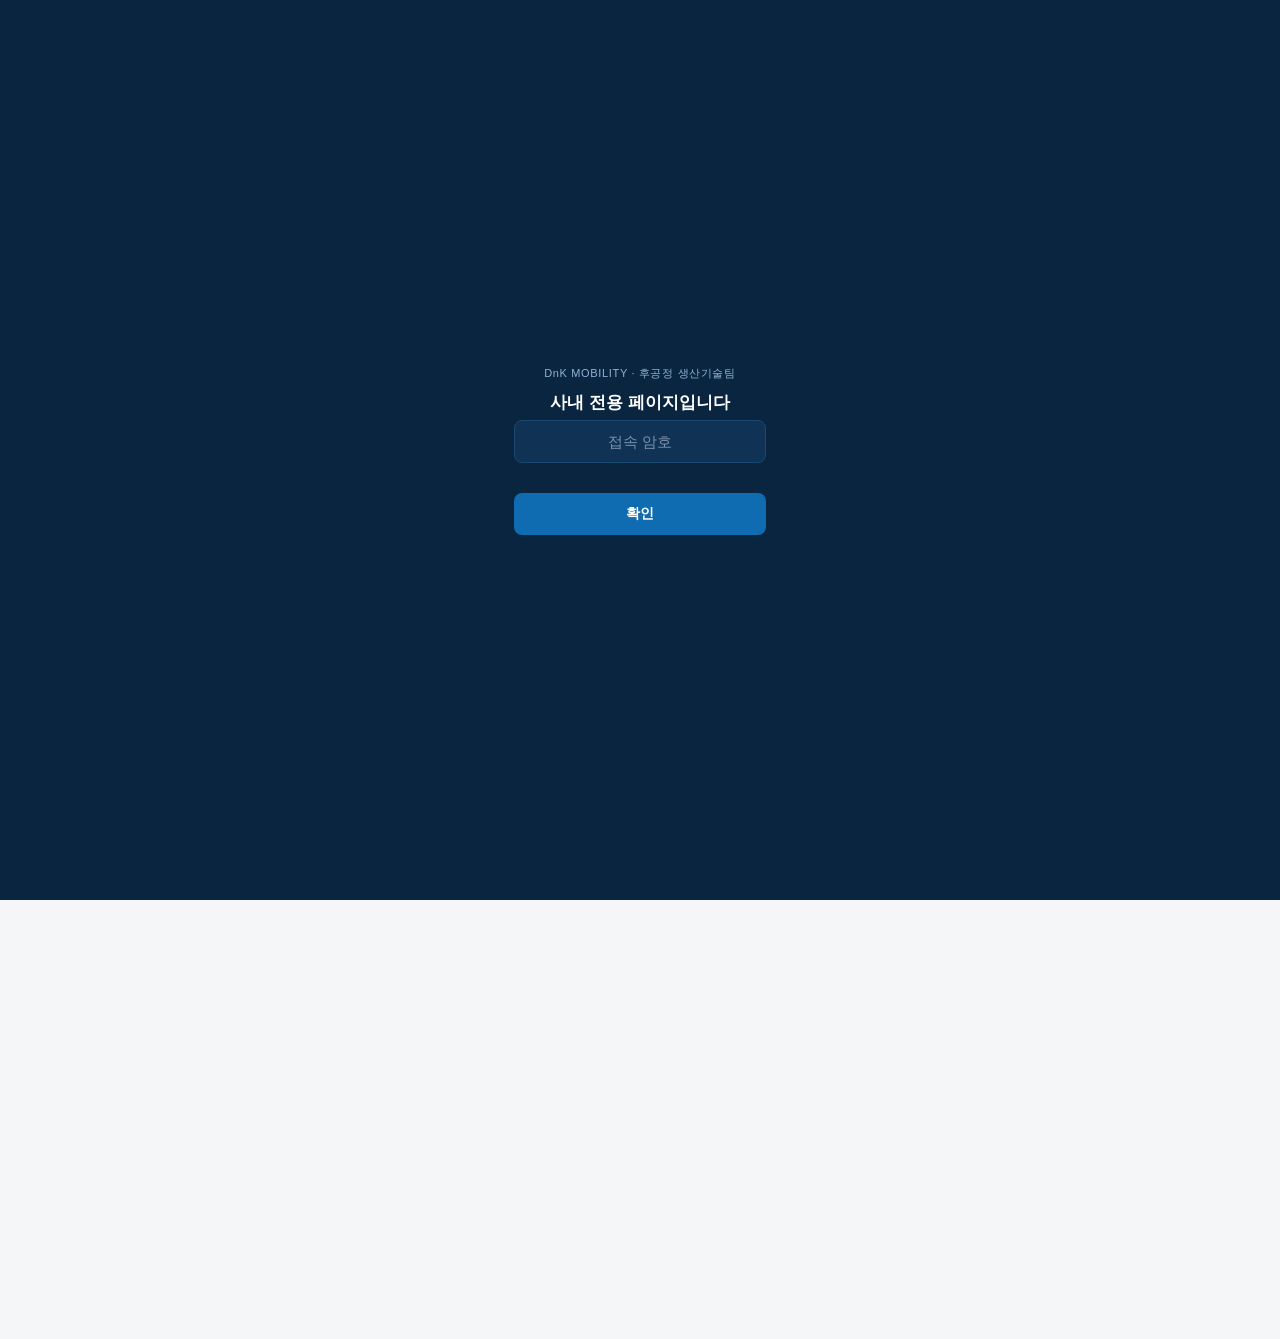
==== index.html @ b7c90b2c "Add QR scan intro to the home screen Scanning a QR code now lands on a short splash before the index" ====
<!DOCTYPE html>
<html lang="ko">
<head>
<meta charset="UTF-8">
<meta name="viewport" content="width=device-width, initial-scale=1.0, maximum-scale=1.0">
<title>후공정 설비 정보관리 시스템 | 홈</title>
<style>
  :root{
    --navy:#0a2540;
    --navy-2:#0f3255;
    --steel:#1a4971;
    --accent:#0f6cb0;
    --gray-900:#181d22;
    --gray-700:#454e57;
    --gray-500:#6d7683;
    --gray-400:#9aa3ae;
    --gray-300:#d3d8de;
    --gray-200:#e6e9ed;
    --gray-100:#f4f6f8;
    --white:#ffffff;
    --ok-bg:#eaf4ee;
    --ok-text:#1c6b41;
    --warn-bg:#fbf3e2;
    --warn-text:#8a5a12;
    --line:#d3d8de;
  }
  *{box-sizing:border-box;}
  html{-webkit-text-size-adjust:100%;}
  body{
    margin:0;
    font-family:-apple-system,BlinkMacSystemFont,"Malgun Gothic","Apple SD Gothic Neo",sans-serif;
    background:var(--gray-100);
    color:var(--gray-900);
    line-height:1.6;
    -webkit-font-smoothing:antialiased;
    font-size:14.5px;
  }

  /* ===== Top identity bar ===== */
  .id-bar{
    background:var(--navy);
    color:#cdd8e3;
    font-size:11px;
    letter-spacing:.03em;
    padding:6px 16px;
    display:flex;
    justify-content:space-between;
    align-items:center;
  }
  .id-bar .product{
    font-weight:700;
    font-size:12px;
    color:#ffffff;
    letter-spacing:.01em;
  }

  /* ===== Document title block (mirrors 작업표준서 서식) ===== */
  .doc-header{
    background:var(--navy);
    color:var(--white);
    padding:18px 16px 20px;
  }
  .doc-header .doc-type{
    font-size:11px;
    font-weight:700;
    letter-spacing:.14em;
    color:#8fb3d6;
    margin:0 0 4px;
  }
  .doc-header h1{
    margin:0 0 8px;
    font-size:22px;
    font-weight:800;
    letter-spacing:-0.01em;
  }
  .doc-header .desc{
    margin:0;
    font-size:12.5px;
    color:#b9c9db;
  }
  .stat-row{
    display:flex;
    gap:8px;
    margin-top:14px;
  }
  .stat-chip{
    flex:1;
    background:rgba(255,255,255,.08);
    border:1px solid rgba(255,255,255,.14);
    border-radius:7px;
    padding:8px 10px;
  }
  .stat-chip .k{display:block;font-size:9.5px;color:#8fb3d6;letter-spacing:.03em;margin-bottom:2px;}
  .stat-chip .v{font-size:14px;font-weight:800;font-variant-numeric:tabular-nums;}

  main{
    max-width:640px;
    margin:0 auto;
    padding:16px 14px 60px;
  }

  h4.sub{
    font-size:11.5px;
    text-transform:uppercase;
    letter-spacing:.05em;
    color:var(--gray-500);
    margin:22px 2px 8px;
  }
  h4.sub:first-child{margin-top:2px;}

  /* ===== Equipment card list ===== */
  .eq-list{display:flex;flex-direction:column;gap:9px;}
  .eq-card{
    display:flex;align-items:center;gap:12px;
    border:1px solid var(--line);border-radius:9px;
    padding:12px 13px;text-decoration:none;color:var(--gray-900);
    background:var(--white);
  }
  .eq-card .no-badge{
    width:44px;height:44px;flex-shrink:0;border-radius:8px;
    background:var(--navy);color:#fff;
    display:flex;flex-direction:column;align-items:center;justify-content:center;
  }
  .eq-card .no-badge .no-label{font-size:7.5px;opacity:.75;letter-spacing:.04em;line-height:1;}
  .eq-card .no-badge .no-value{font-size:15px;font-weight:800;font-variant-numeric:tabular-nums;line-height:1.3;}
  .eq-card .eq-text{flex:1;min-width:0;}
  .eq-card .eq-name{font-size:14px;font-weight:700;word-break:keep-all;}
  .eq-card .eq-process{font-size:11.5px;color:var(--gray-500);margin-top:2px;word-break:keep-all;}
  .eq-card .arrow{color:var(--gray-400);font-size:18px;flex-shrink:0;}

  footer{
    max-width:640px;margin:6px auto 0;padding:6px 14px 34px;
    text-align:center;color:var(--gray-500);font-size:11.5px;
  }
  footer .brand{
    font-weight:800;color:var(--navy);font-size:12.5px;
    letter-spacing:.02em;margin-bottom:6px;
  }

  /* ===== Interaction — hover는 마우스 환경만, 터치는 :active로 별도 피드백 ===== */
  .eq-card,.eq-card .no-badge,.eq-card .arrow,.eq-card .eq-name{
    transition:transform .18s ease,box-shadow .18s ease,border-color .18s ease,
               background .18s ease,color .18s ease;
  }

  @media (hover:hover) and (pointer:fine){
    .eq-card:hover{
      transform:translateY(-3px);border-color:#b9c2cc;
      box-shadow:0 6px 18px rgba(10,37,64,.13),0 2px 5px rgba(10,37,64,.07);
    }
    .eq-card:hover .no-badge{background:var(--accent);transform:scale(1.06);}
    .eq-card:hover .arrow{transform:translateX(5px);color:var(--navy);}
    .eq-card:hover .eq-name{color:var(--navy);}
  }

  .eq-card:active{background:var(--gray-100);transform:scale(.985);}
  .eq-card:active .no-badge{background:var(--accent);}

  @media (prefers-reduced-motion:reduce){
    .eq-card,.eq-card .no-badge,.eq-card .arrow,.eq-card .eq-name{transition:none!important;}
  }
</style>
</head>
<body>
<script src="gate.js"></script>
<script src="intro.js"></script>

<div class="id-bar">
  <span>DnK MOBILITY · 후공정 생산기술팀</span>
  <span class="product">e-AWD 70kW MOTOR HOUSING ASS'Y</span>
</div>

<div class="doc-header">
  <p class="doc-type">공정 설비 정보관리 시스템 <span style="opacity:.7;font-weight:600;">· EQUIPMENT INFORMATION MANAGEMENT SYSTEM</span></p>
  <h1>전체 설비 인덱스</h1>
  <p class="desc">설비에 부착된 QR코드를 스캔하면 해당 설비 페이지로 바로 이동합니다. 아래 목록에서도 전체 설비를 확인할 수 있습니다.</p>
  <div class="stat-row">
    <div class="stat-chip"><span class="k">등록 설비</span><span class="v">10개소</span></div>
    <div class="stat-chip"><span class="k">공정 범위</span><span class="v">No.110~200</span></div>
    <div class="stat-chip"><span class="k">문서번호</span><span class="v">DnK-250915-001~010</span></div>
  </div>
</div>

<main>

  <h4 class="sub">마킹</h4>
  <div class="eq-list">
    <a class="eq-card" href="laser-marking.html">
      <span class="no-badge"><span class="no-label">No.</span><span class="no-value">110</span></span>
      <span class="eq-text"><div class="eq-name">레이저 마킹기</div><div class="eq-process">레이저 마킹 · 110</div></span>
      <span class="arrow">›</span>
    </a>
  </div>

  <h4 class="sub">조립전 리크검사</h4>
  <div class="eq-list">
    <a class="eq-card" href="leak-pre-flow.html">
      <span class="no-badge"><span class="no-label">No.</span><span class="no-value">120</span></span>
      <span class="eq-text"><div class="eq-name">조립전 유로계 리크검사기</div><div class="eq-process">유로계 리크 테스트(조립전) · 120</div></span>
      <span class="arrow">›</span>
    </a>
    <a class="eq-card" href="leak-pre-full.html">
      <span class="no-badge"><span class="no-label">No.</span><span class="no-value">130</span></span>
      <span class="eq-text"><div class="eq-name">조립전 전체계 리크검사기</div><div class="eq-process">전체계 리크 테스트(조립전) · 130</div></span>
      <span class="arrow">›</span>
    </a>
  </div>

  <h4 class="sub">조립</h4>
  <div class="eq-list">
    <a class="eq-card" href="nipple-oil-press.html">
      <span class="no-badge"><span class="no-label">No.</span><span class="no-value">140</span></span>
      <span class="eq-text"><div class="eq-name">오일니쁠 압입기 / 테이퍼 플러그 체결기(1개소)</div><div class="eq-process">NIPPLE-OIL 압입 &amp; PLUG-TAPER(1개소) 체결 · 140</div></span>
      <span class="arrow">›</span>
    </a>
    <a class="eq-card" href="cap-sealing-press.html">
      <span class="no-badge"><span class="no-label">No.</span><span class="no-value">150</span></span>
      <span class="eq-text"><div class="eq-name">씰캡 압입기</div><div class="eq-process">CAP SEALING 압입 · 150</div></span>
      <span class="arrow">›</span>
    </a>
    <a class="eq-card" href="taper-plug-fastening.html">
      <span class="no-badge"><span class="no-label">No.</span><span class="no-value">160</span></span>
      <span class="eq-text"><div class="eq-name">테이퍼 플러그 체결기(5개소)</div><div class="eq-process">PLUG-TAPER 체결 · 160</div></span>
      <span class="arrow">›</span>
    </a>
    <a class="eq-card" href="dowel-pin-press.html">
      <span class="no-badge"><span class="no-label">No.</span><span class="no-value">170</span></span>
      <span class="eq-text"><div class="eq-name">다월핀 압입기</div><div class="eq-process">PIN-DOWEL 압입 · 170</div></span>
      <span class="arrow">›</span>
    </a>
  </div>

  <h4 class="sub">조립후 검사 · 최종검사</h4>
  <div class="eq-list">
    <a class="eq-card" href="leak-post-flow.html">
      <span class="no-badge"><span class="no-label">No.</span><span class="no-value">180</span></span>
      <span class="eq-text"><div class="eq-name">조립후 유로계 리크검사기</div><div class="eq-process">유로계 리크 테스트(조립후) · 180</div></span>
      <span class="arrow">›</span>
    </a>
    <a class="eq-card" href="leak-post-full.html">
      <span class="no-badge"><span class="no-label">No.</span><span class="no-value">190</span></span>
      <span class="eq-text"><div class="eq-name">조립후 전체계 리크검사기</div><div class="eq-process">전체계 리크 테스트(조립후) · 190</div></span>
      <span class="arrow">›</span>
    </a>
    <a class="eq-card" href="taper-plug-height.html">
      <span class="no-badge"><span class="no-label">No.</span><span class="no-value">200</span></span>
      <span class="eq-text"><div class="eq-name">테이퍼 플러그 돌출높이 검사기</div><div class="eq-process">PLUG-TAPER 높이검사 · 200</div></span>
      <span class="arrow">›</span>
    </a>
  </div>

</main>

<footer>
  <div class="brand">DnK MOBILITY · 후공정 생산기술팀</div>
  본 페이지는 사내 품질관리 목적으로 관리됩니다<br>
  내용 오류·업데이트 문의는 후공정 생산기술팀으로 부탁드립니다
</footer>

</body>
</html>
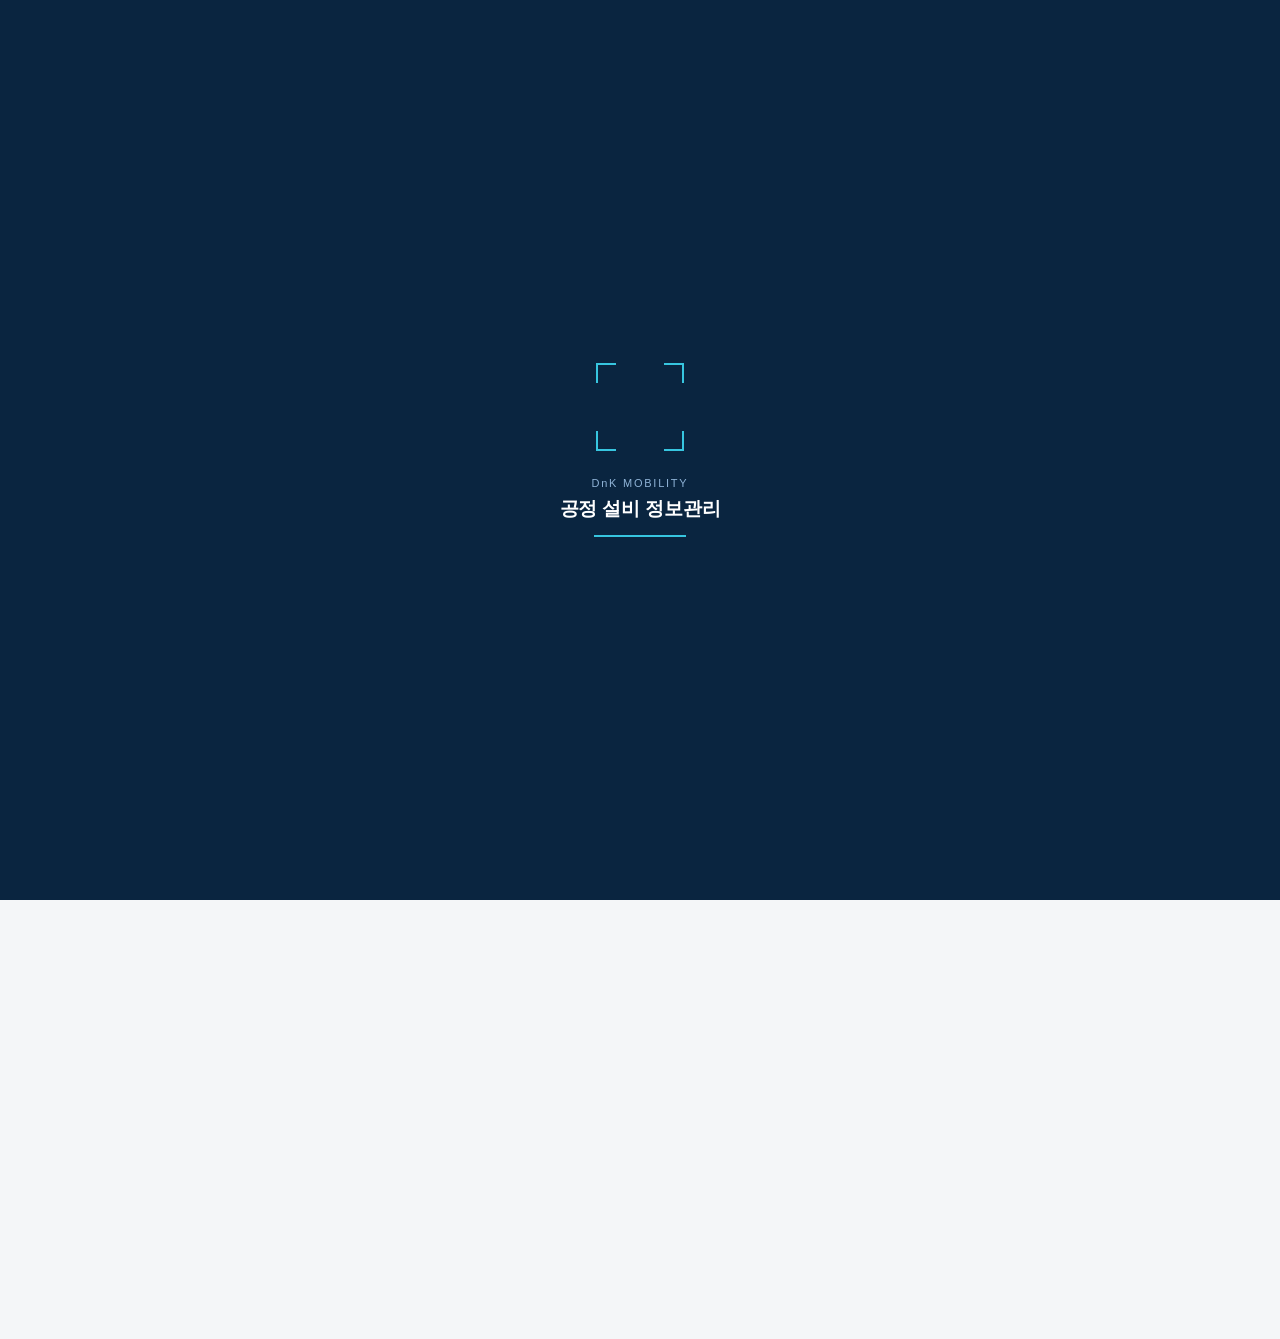
==== commit c172a1c4: "Play the intro before the password prompt and slow it down The splash now runs first: QR scan -> int" ====
--- a/index.html
+++ b/index.html
@@ -162,8 +162,8 @@
 </style>
 </head>
 <body>
+<script src="intro.js"></script>
 <script src="gate.js"></script>
-<script src="intro.js"></script>
 
 <div class="id-bar">
   <span>DnK MOBILITY · 후공정 생산기술팀</span>
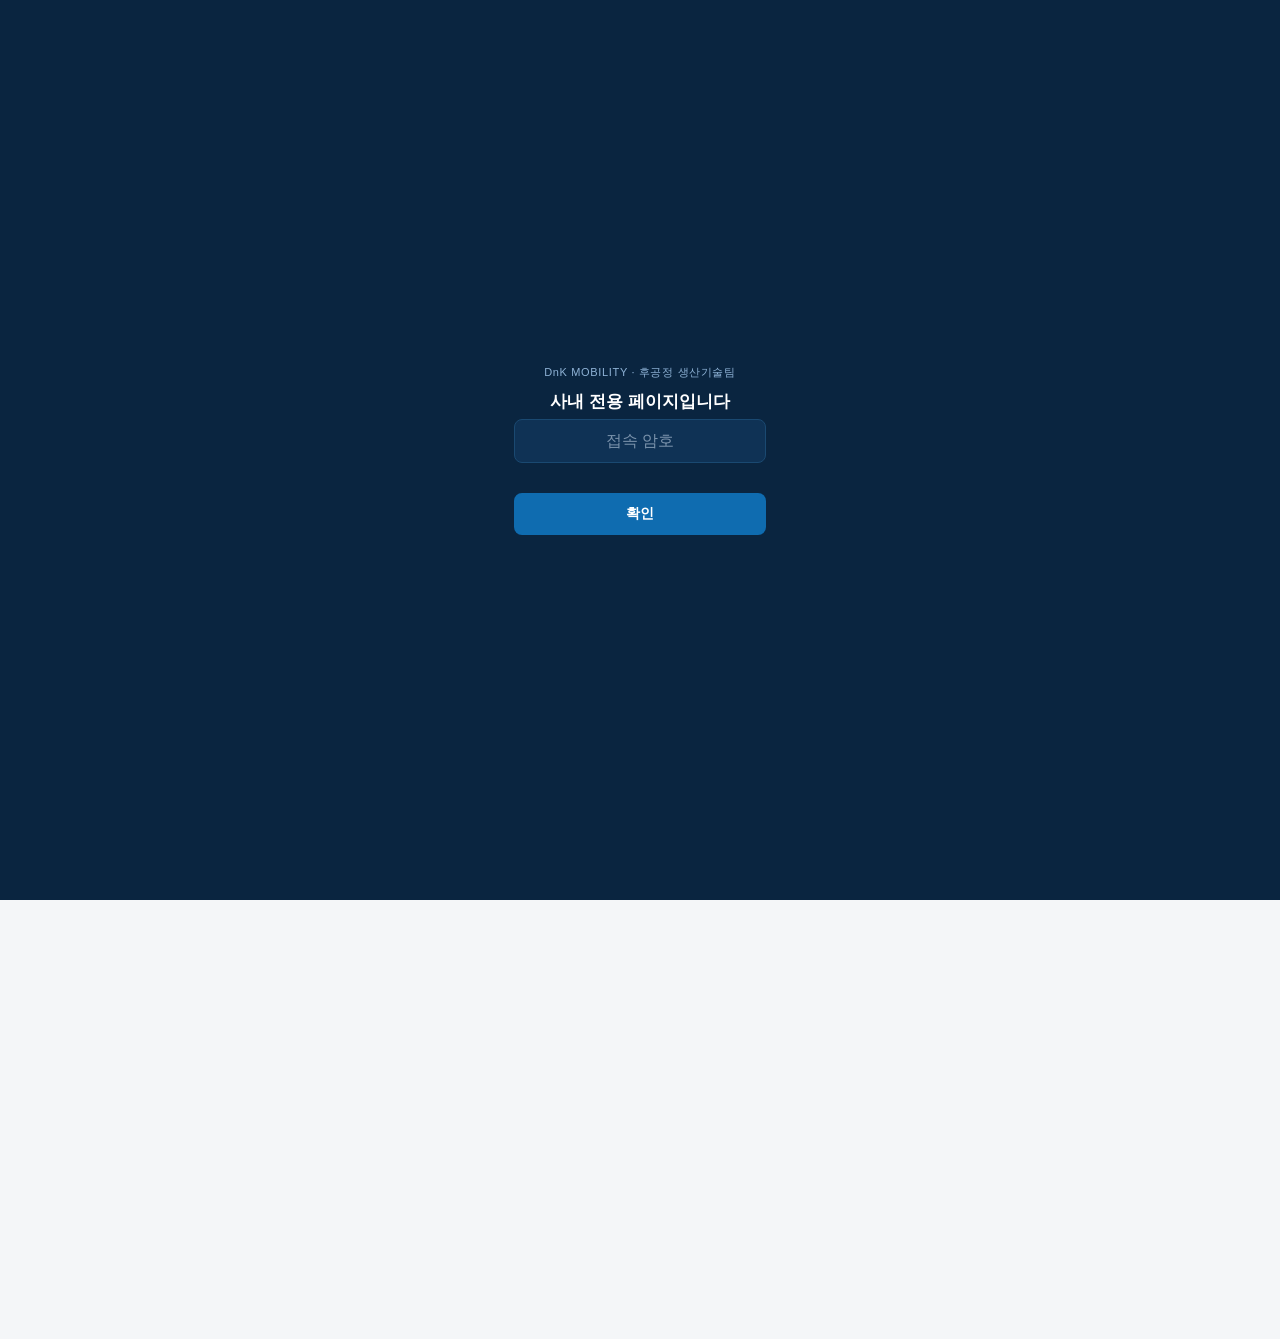
==== commit 6988f26d: "Block search engines, restore pinch zoom, add favicon and 404 The password gate is client-side JavaS" ====
--- a/index.html
+++ b/index.html
@@ -2,7 +2,9 @@
 <html lang="ko">
 <head>
 <meta charset="UTF-8">
-<meta name="viewport" content="width=device-width, initial-scale=1.0, maximum-scale=1.0">
+<meta name="viewport" content="width=device-width, initial-scale=1.0">
+<meta name="robots" content="noindex, nofollow, noarchive, nosnippet, noimageindex">
+<link rel="icon" href="favicon.svg" type="image/svg+xml">
 <title>후공정 설비 정보관리 시스템 | 홈</title>
 <style>
   :root{
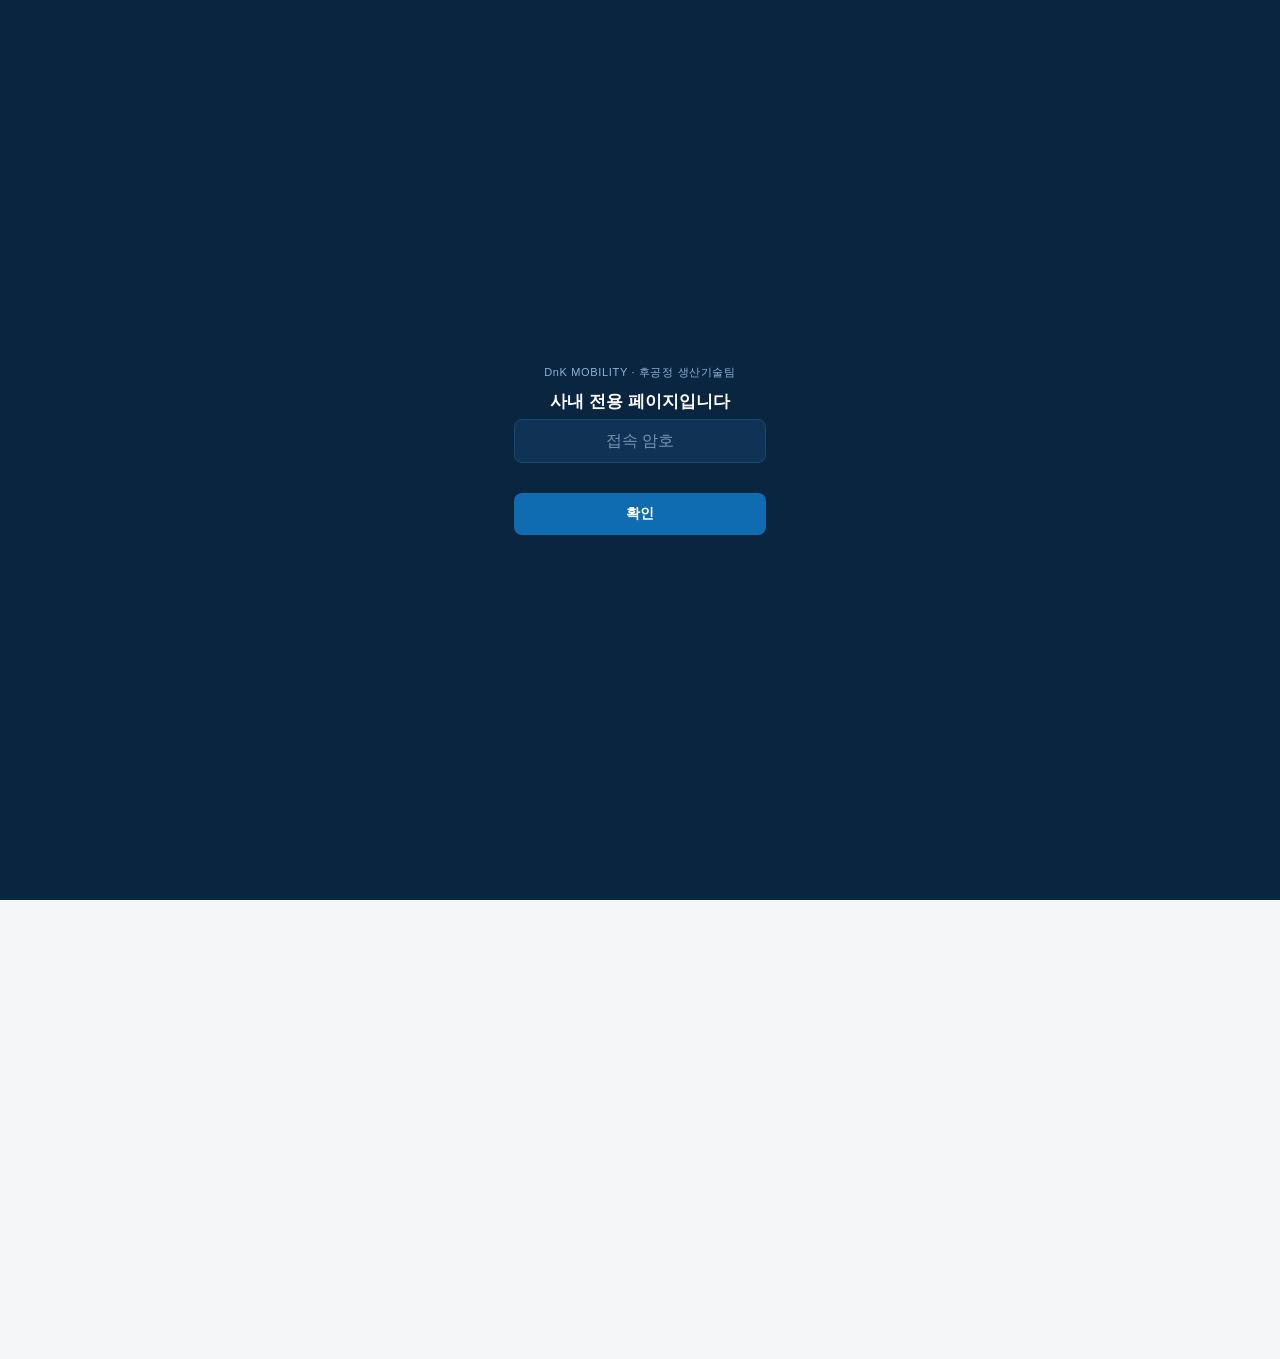
==== commit 594ecb67: "Add a home-navigation button and fix index.html's own width bug - Add a home icon button (.home-btn)" ====
--- a/index.html
+++ b/index.html
@@ -48,6 +48,8 @@
     display:flex;
     justify-content:space-between;
     align-items:center;
+    max-width:640px;
+    margin:0 auto;
   }
   .id-bar .product{
     font-weight:700;
@@ -61,6 +63,8 @@
     background:var(--navy);
     color:var(--white);
     padding:18px 16px 20px;
+    max-width:640px;
+    margin:0 auto;
   }
   .doc-header .doc-type{
     font-size:11px;
@@ -166,6 +170,9 @@
 <body>
 <script src="intro.js"></script>
 <script src="gate.js"></script>
+<script src="assistant.js"></script>
+<script src="scroll-top.js"></script>
+<noscript><style>body{visibility:hidden!important;}</style><div style="position:fixed;inset:0;z-index:999999;background:#0a2540;color:#fff;display:flex;align-items:center;justify-content:center;text-align:center;padding:24px;font-family:-apple-system,BlinkMacSystemFont,'Malgun Gothic','Apple SD Gothic Neo',sans-serif;font-size:14px;line-height:1.6;">이 페이지는 자바스크립트가 필요합니다.<br>브라우저 설정에서 자바스크립트를 켠 뒤 다시 열어주세요.</div></noscript>
 
 <div class="id-bar">
   <span>DnK MOBILITY · 후공정 생산기술팀</span>
@@ -189,7 +196,7 @@
   <div class="eq-list">
     <a class="eq-card" href="laser-marking.html">
       <span class="no-badge"><span class="no-label">No.</span><span class="no-value">110</span></span>
-      <span class="eq-text"><div class="eq-name">레이저 마킹기</div><div class="eq-process">레이저 마킹 · 110</div></span>
+      <div class="eq-text"><div class="eq-name">레이저 마킹기</div><div class="eq-process">레이저 마킹 · 110</div></div>
       <span class="arrow">›</span>
     </a>
   </div>
@@ -198,12 +205,12 @@
   <div class="eq-list">
     <a class="eq-card" href="leak-pre-flow.html">
       <span class="no-badge"><span class="no-label">No.</span><span class="no-value">120</span></span>
-      <span class="eq-text"><div class="eq-name">조립전 유로계 리크검사기</div><div class="eq-process">유로계 리크 테스트(조립전) · 120</div></span>
+      <div class="eq-text"><div class="eq-name">조립전 유로계 리크검사기</div><div class="eq-process">유로계 리크 테스트(조립전) · 120</div></div>
       <span class="arrow">›</span>
     </a>
     <a class="eq-card" href="leak-pre-full.html">
       <span class="no-badge"><span class="no-label">No.</span><span class="no-value">130</span></span>
-      <span class="eq-text"><div class="eq-name">조립전 전체계 리크검사기</div><div class="eq-process">전체계 리크 테스트(조립전) · 130</div></span>
+      <div class="eq-text"><div class="eq-name">조립전 전체계 리크검사기</div><div class="eq-process">전체계 리크 테스트(조립전) · 130</div></div>
       <span class="arrow">›</span>
     </a>
   </div>
@@ -212,22 +219,22 @@
   <div class="eq-list">
     <a class="eq-card" href="nipple-oil-press.html">
       <span class="no-badge"><span class="no-label">No.</span><span class="no-value">140</span></span>
-      <span class="eq-text"><div class="eq-name">오일니쁠 압입기 / 테이퍼 플러그 체결기(1개소)</div><div class="eq-process">NIPPLE-OIL 압입 &amp; PLUG-TAPER(1개소) 체결 · 140</div></span>
+      <div class="eq-text"><div class="eq-name">오일니쁠 압입기 / 테이퍼 플러그 체결기(1개소)</div><div class="eq-process">NIPPLE-OIL 압입 &amp; PLUG-TAPER(1개소) 체결 · 140</div></div>
       <span class="arrow">›</span>
     </a>
     <a class="eq-card" href="cap-sealing-press.html">
       <span class="no-badge"><span class="no-label">No.</span><span class="no-value">150</span></span>
-      <span class="eq-text"><div class="eq-name">씰캡 압입기</div><div class="eq-process">CAP SEALING 압입 · 150</div></span>
+      <div class="eq-text"><div class="eq-name">씰캡 압입기</div><div class="eq-process">CAP SEALING 압입 · 150</div></div>
       <span class="arrow">›</span>
     </a>
     <a class="eq-card" href="taper-plug-fastening.html">
       <span class="no-badge"><span class="no-label">No.</span><span class="no-value">160</span></span>
-      <span class="eq-text"><div class="eq-name">테이퍼 플러그 체결기(5개소)</div><div class="eq-process">PLUG-TAPER 체결 · 160</div></span>
+      <div class="eq-text"><div class="eq-name">테이퍼 플러그 체결기(5개소)</div><div class="eq-process">PLUG-TAPER 체결 · 160</div></div>
       <span class="arrow">›</span>
     </a>
     <a class="eq-card" href="dowel-pin-press.html">
       <span class="no-badge"><span class="no-label">No.</span><span class="no-value">170</span></span>
-      <span class="eq-text"><div class="eq-name">다월핀 압입기</div><div class="eq-process">PIN-DOWEL 압입 · 170</div></span>
+      <div class="eq-text"><div class="eq-name">다월핀 압입기</div><div class="eq-process">PIN-DOWEL 압입 · 170</div></div>
       <span class="arrow">›</span>
     </a>
   </div>
@@ -236,17 +243,17 @@
   <div class="eq-list">
     <a class="eq-card" href="leak-post-flow.html">
       <span class="no-badge"><span class="no-label">No.</span><span class="no-value">180</span></span>
-      <span class="eq-text"><div class="eq-name">조립후 유로계 리크검사기</div><div class="eq-process">유로계 리크 테스트(조립후) · 180</div></span>
+      <div class="eq-text"><div class="eq-name">조립후 유로계 리크검사기</div><div class="eq-process">유로계 리크 테스트(조립후) · 180</div></div>
       <span class="arrow">›</span>
     </a>
     <a class="eq-card" href="leak-post-full.html">
       <span class="no-badge"><span class="no-label">No.</span><span class="no-value">190</span></span>
-      <span class="eq-text"><div class="eq-name">조립후 전체계 리크검사기</div><div class="eq-process">전체계 리크 테스트(조립후) · 190</div></span>
+      <div class="eq-text"><div class="eq-name">조립후 전체계 리크검사기</div><div class="eq-process">전체계 리크 테스트(조립후) · 190</div></div>
       <span class="arrow">›</span>
     </a>
     <a class="eq-card" href="taper-plug-height.html">
       <span class="no-badge"><span class="no-label">No.</span><span class="no-value">200</span></span>
-      <span class="eq-text"><div class="eq-name">테이퍼 플러그 돌출높이 검사기</div><div class="eq-process">PLUG-TAPER 높이검사 · 200</div></span>
+      <div class="eq-text"><div class="eq-name">테이퍼 플러그 돌출높이 검사기</div><div class="eq-process">PLUG-TAPER 높이검사 · 200</div></div>
       <span class="arrow">›</span>
     </a>
   </div>
